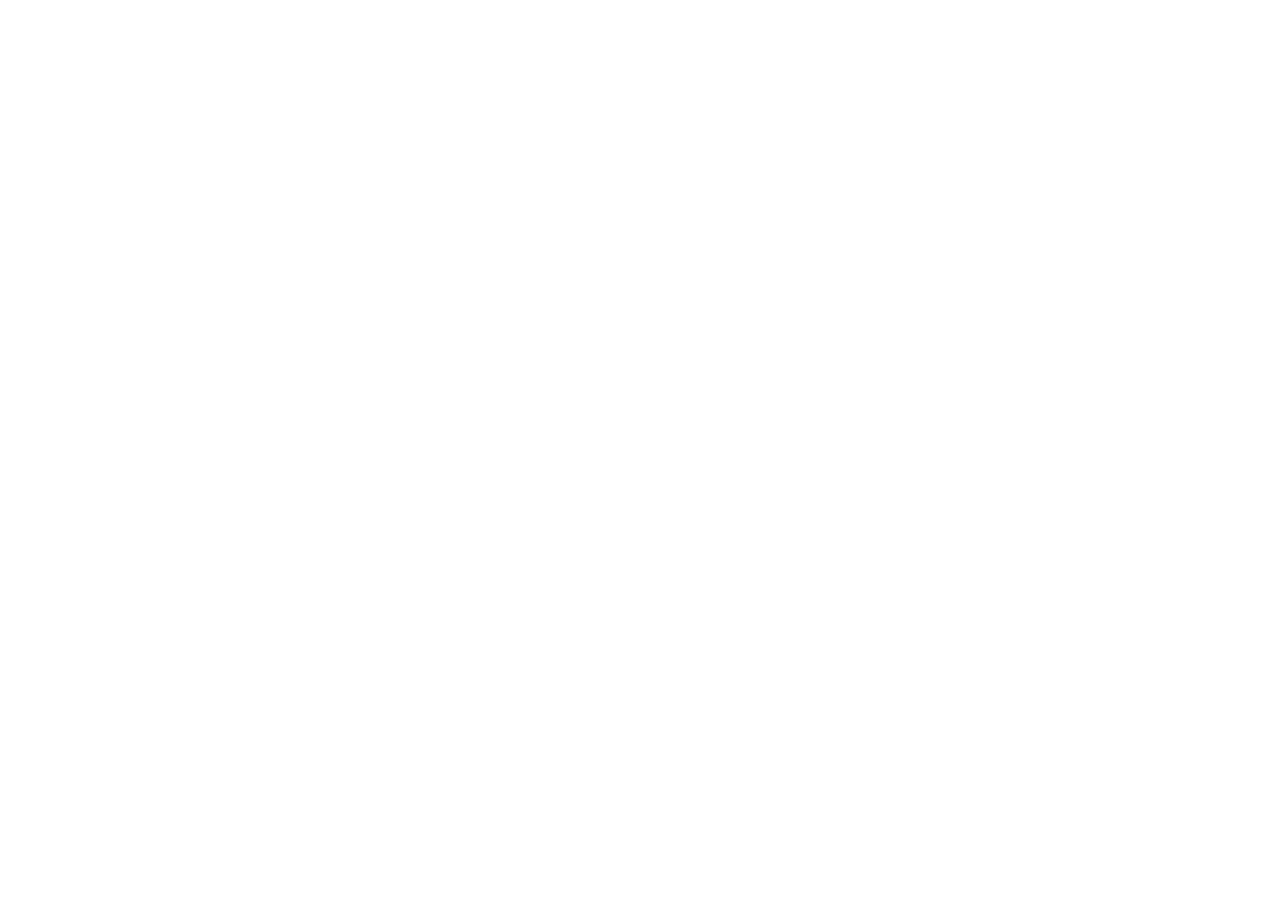
==== especialidades.html @ bef88794 "colocando imagens" ====
<!DOCTYPE html>
<html lang="pt-br">
<head>
    <meta charset="UTF-8">
    <meta http-equiv="X-UA-Compatible" content="IE=edge">
    <meta name="viewport" content="width=device-width, initial-scale=1.0">
    <title>Especialidades</title>
    <link rel="stylesheet" href="/css/estilo.css">
</head>
<body>
    
</body>
</html>
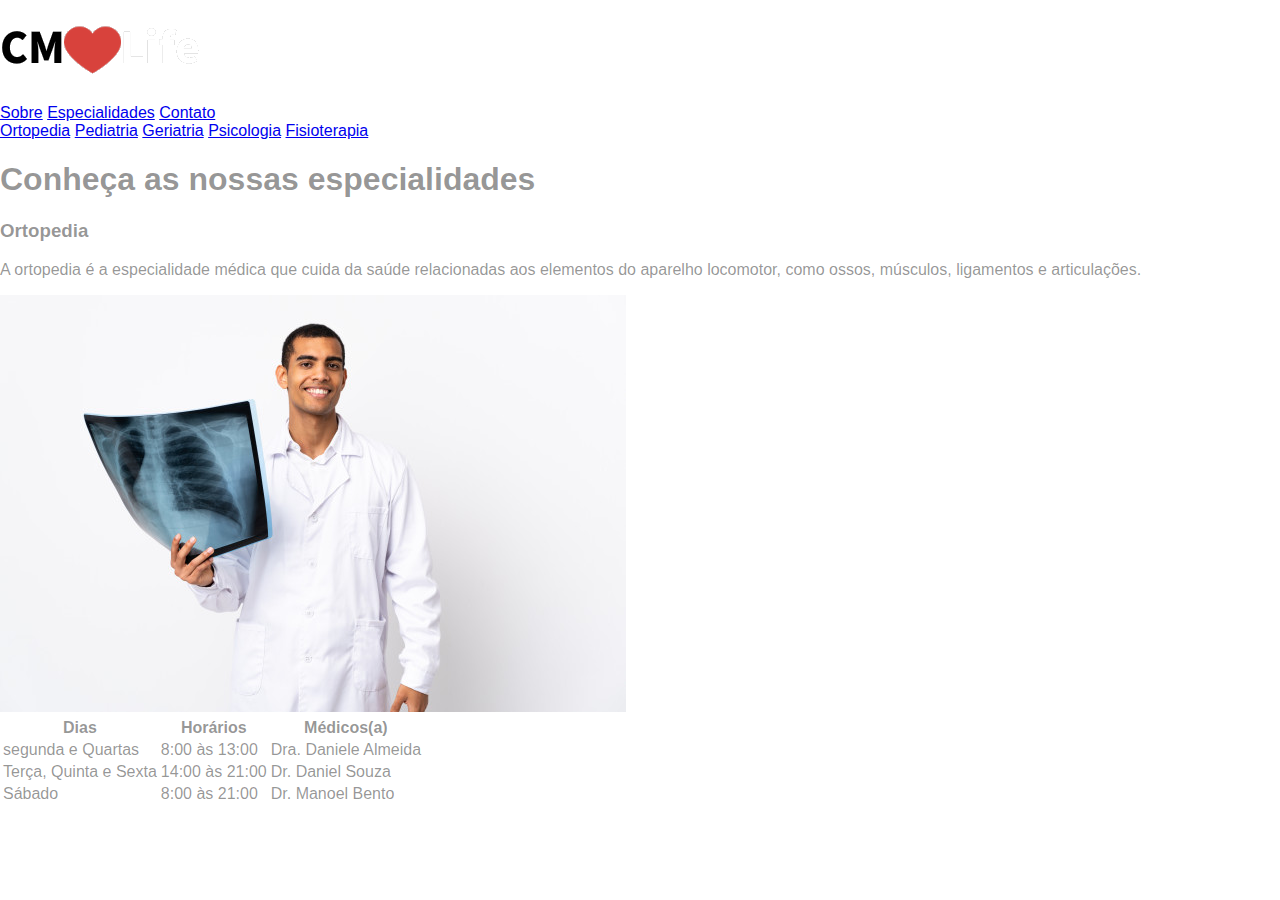
==== commit 6d7e3735: "Update especialidades.html" ====
--- a/especialidades.html
+++ b/especialidades.html
@@ -8,6 +8,72 @@
     <link rel="stylesheet" href="/css/estilo.css">
 </head>
 <body>
-    
+    <header>
+        <div>
+            <div>
+                <a href="index.html"><img src="img/logo.png" alt=""></a>
+            </div> 
+
+            <nav>
+                <a href="index.html#sobre">Sobre</a>
+                <a href="especialidades.html">Especialidades</a>
+                <a href="index.html#contato">Contato</a>
+            </nav>
+        </div>
+    </header>
+
+    <main>
+        <section>
+            <div>
+                <a href="#ortopedia">Ortopedia</a>
+                <a href="#pediatria">Pediatria</a>
+                <a href="#geriatria">Geriatria</a>
+                <a href="#psicologia">Psicologia</a>
+                <a href="#fisioterapia">Fisioterapia</a>
+            </div>
+            <h1>Conheça as nossas especialidades</h1>
+        </section>
+
+        <section id="ortopedia">
+            <div>
+                <h3>Ortopedia</h3>
+                <p>A ortopedia é a especialidade médica que cuida da saúde relacionadas aos elementos do aparelho locomotor, como ossos, músculos, ligamentos e articulações.</p>
+            </div>
+
+            <div>
+                <img src="img/ortopedia.png" alt="">
+                <table class="tabela-especialistas">
+                    <thead>
+                        <tr>
+                            <th>Dias</th>
+                            <th>Horários</th>
+                            <th>Médicos(a)</th>
+                        </tr>
+                    </thead>
+                    <tbody>
+                        <tr>
+                            <td>segunda e Quartas</td>
+                            <td>8:00 às 13:00</td>
+                            <td>Dra. Daniele Almeida</td>
+                        </tr>
+                        <tr>
+                            <td>Terça, Quinta e Sexta</td>
+                            <td>14:00 às 21:00</td>
+                            <td>Dr. Daniel Souza</td>
+                        </tr>
+                        <tr>
+                            <td>Sábado</td>
+                            <td>8:00 às 21:00</td>
+                            <td>Dr. Manoel Bento</td>
+                        </tr>
+                    </tbody>
+                </table>
+            </div>
+        </section>
+
+        <section id="pediatria">
+
+        </section>
+    </main>
 </body>
 </html>--- a/css/estilo.css
+++ b/css/estilo.css
@@ -0,0 +1,192 @@
+/*estilos gerais*/
+*{
+    box-sizing: border-box;
+}
+
+body{
+    font-family: 'Source Sans Pro',sans-serif;
+    margin: 0;
+    padding: 0;
+}
+
+main{
+    color: #0000006c;
+    margin-bottom: 60px;
+}
+
+.secao{
+    max-width: 1024px;
+    margin: 0 auto ; 
+}
+
+.secao-conteudo{
+    max-width: 600px;
+    margin: 0 auto;
+    text-align: center;
+}
+.secao-conteudo h2, .secao-conteudo h3{
+    margin: 0;
+}
+
+/* CSS TOPO*/
+
+.topo{
+    background-color: #00cad1;
+    width: 100%;
+}
+
+.topo .secao{
+    display: flex;
+    align-items: center;
+    justify-content: space-between;
+    width: 100%;
+    min-height: 60px;
+    padding: 0 10px;
+    margin: 0 auto;
+}
+
+.secao-topo{
+    font-weight: bold;
+    
+    color: #fff;
+    display: flex;
+    justify-content: center;
+    align-items: center;
+}
+
+.logo-topo{
+    height: 60px;
+}
+
+.link-topo{
+    display: flex;
+}
+
+.link-topo a{
+    padding: 10px;
+    text-decoration: none;
+    color: #fff;
+    font-weight: 600;
+    font-size: 17px;
+}
+.link-topo a:hover{
+    color: #004b4c;
+    font-size: 15px;
+}
+/* fim do topo*/
+
+/* inicio do rodapé*/
+footer{
+    background-color: #0d6e71;
+    color: #fff;
+    padding: 20px;
+}
+
+footer .secao{
+    text-align: center;
+}
+/* fim do footer*/
+
+#aobre, #especialidades, #contato{
+    padding: 40px 20px 0;
+}
+
+/* Conteudo*/
+
+.visao-geral{
+    position: relative;
+    background-image: url(../img/recepcao.png);
+    background-repeat: no-repeat;
+    background-size: cover;
+    width: 100%;
+    height: 500px;
+}
+.visao-geral-titulo{
+    height: 100%;
+    color: #fff;
+
+    padding: 10px;
+    display: flex;
+    align-items: center;
+}
+
+.visao-geral h1{
+    font-weight: 500;
+    text-transform: uppercase;
+    font-size: 30px;
+    margin: 0;
+}
+
+.visao-sobre{
+    display: flex;
+    flex-wrap: wrap;
+    justify-content: center;
+    align-items: center;
+}
+
+.secao-sobre h3{
+    font-weight: 500;
+    text-transform: uppercase;
+}
+
+.visao-sobre img{
+    height: 250px;
+}
+
+.visao-especialidades{
+    display: flex;
+    flex-wrap: wrap;
+}
+.visao-especialidade{
+    border-radius: 3px;
+    box-shadow:0px 1px 10px rgb(0 0 0 /50%) ;
+    margin: 20px;
+    width: calc(100%/3 - 40px);
+}
+.visao-especialidade img{
+    width: 100%;
+}
+
+.visao-especialidade figcaption{
+    text-align: center;
+    padding: 10px;
+    text-transform: uppercase;
+}
+
+.visao-link-horarios{
+    text-align: center;
+    margin-top: 20px;
+    padding: 15px;
+}
+
+.link-horarios {
+    background-color: #00cad1;
+    color: #fff;
+    font-weight: 600;
+    text-transform: uppercase;
+    padding: 10px 20px;
+    text-decoration: none;
+}
+
+/*RESPOSIVE*/
+
+@media (max-width: 1024px){
+    .visao-geral{height: 400px;}
+}
+
+@media (max-width: 768px){
+    .visao-geral{height: 300px;}
+    .visao-sobre img{display: none;}
+    .visao-especialidades {justify-content: center;}
+    .visao-especialidade {
+        width: calc(100% / 2 - 40px);
+      }
+}
+
+@media (max-width: 425px){
+    .visao-geral { height: 200px;}
+    .visao-geral h1 { font-size: 28px;}
+    .visao-especialidade  {
+        width: 100%;
+      }
+}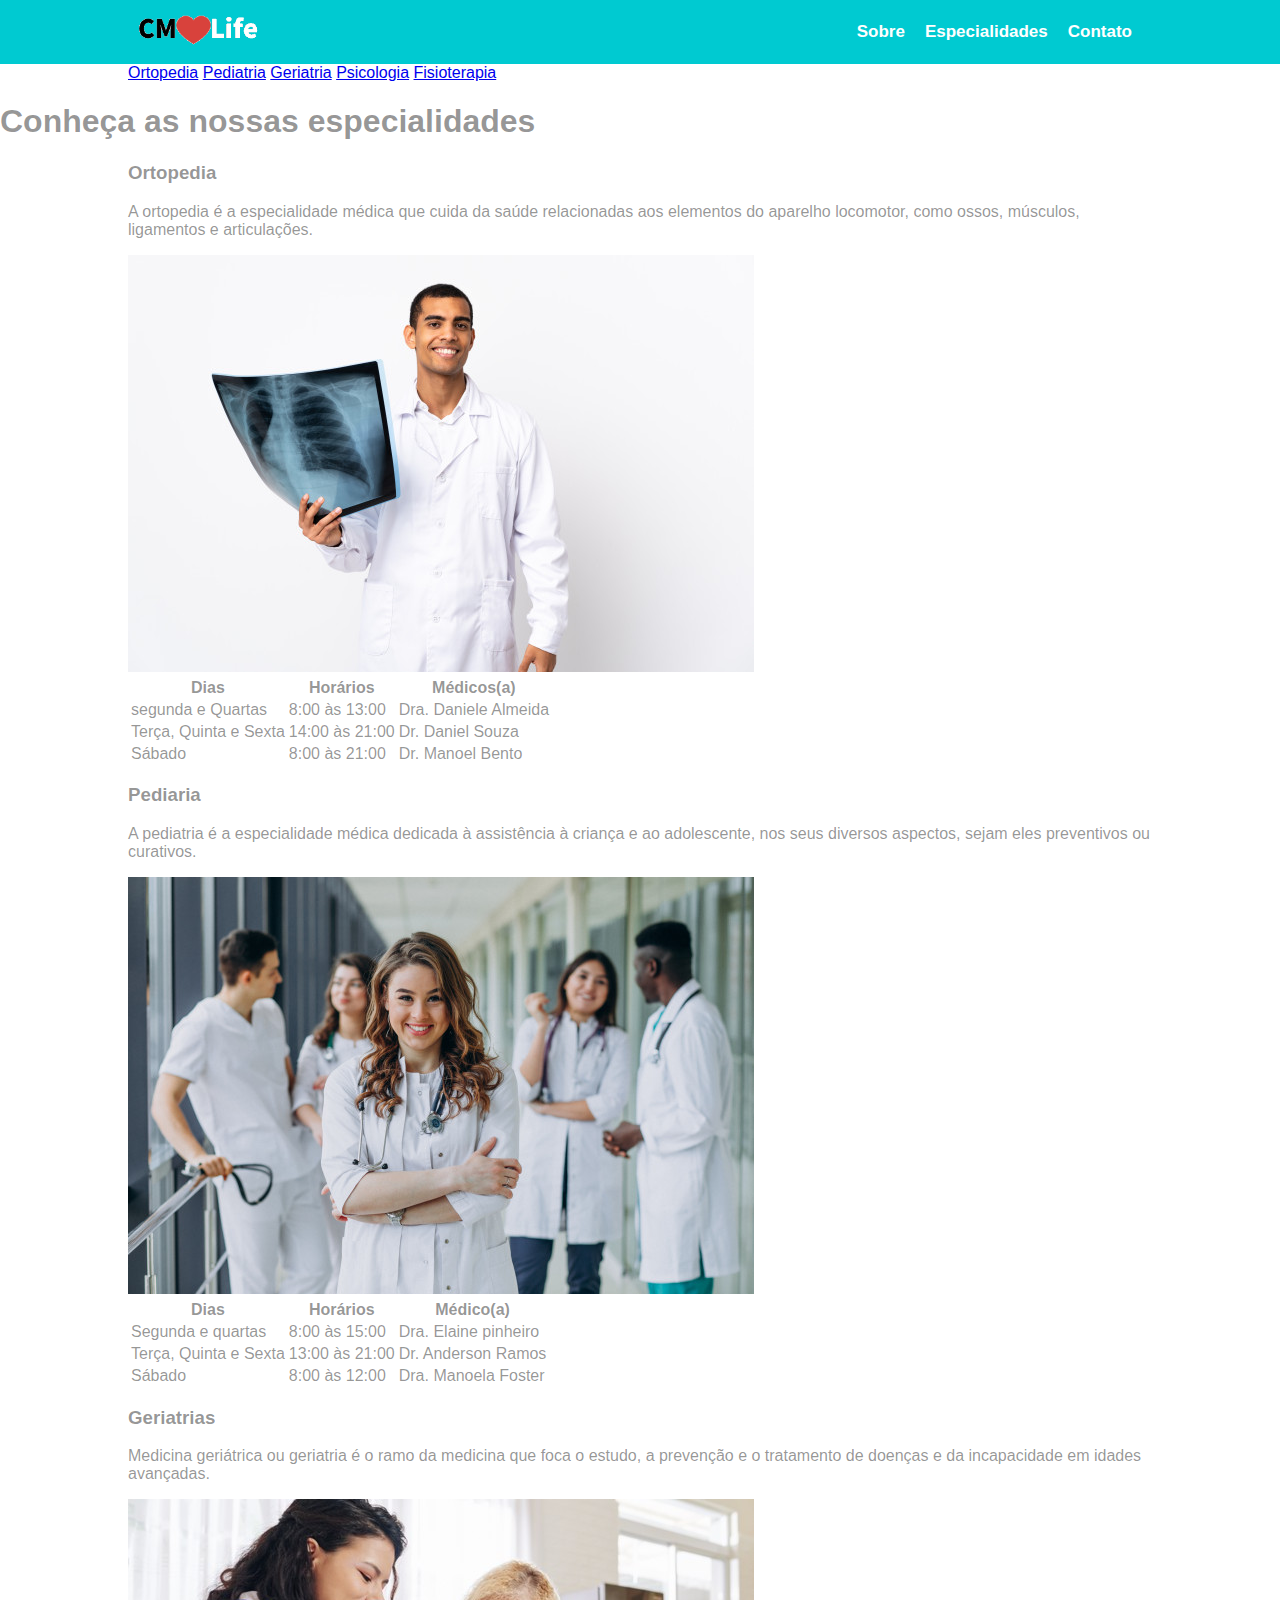
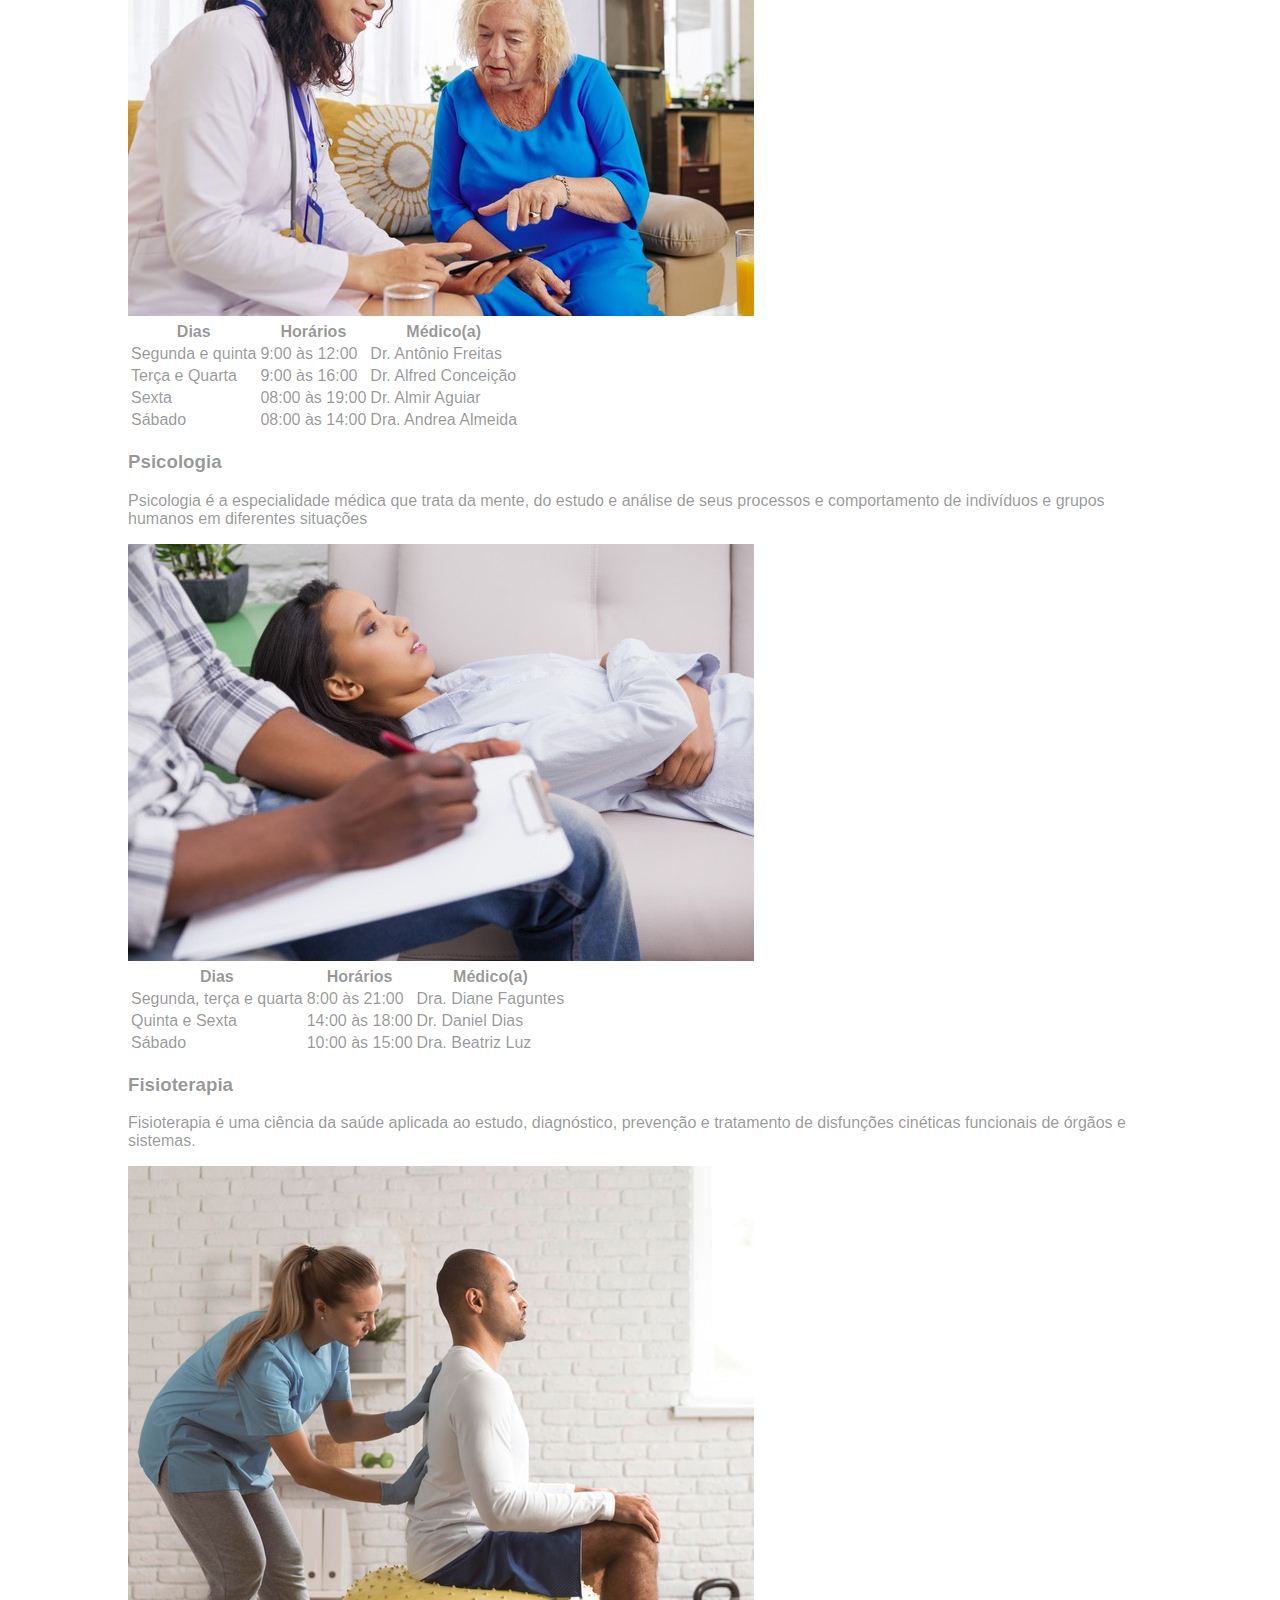
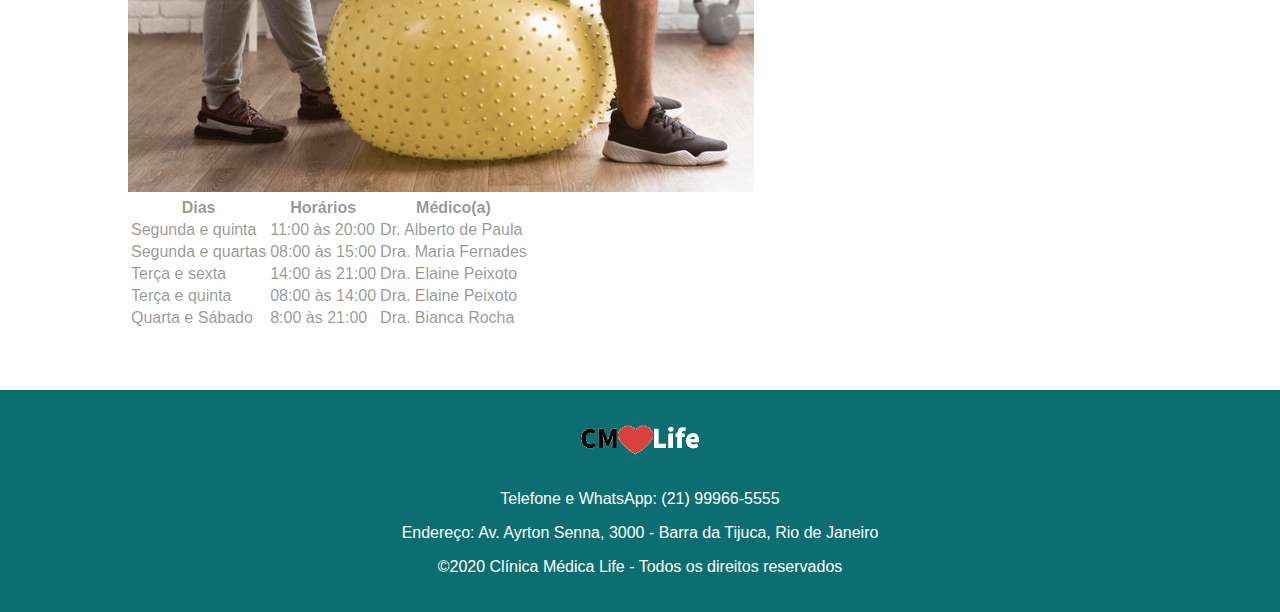
==== commit 7ca096e9: "v4" ====
--- a/especialidades.html
+++ b/especialidades.html
@@ -6,15 +6,16 @@
     <meta name="viewport" content="width=device-width, initial-scale=1.0">
     <title>Especialidades</title>
     <link rel="stylesheet" href="/css/estilo.css">
+    <link rel="stylesheet" href="/css/estilo-espec.css">
 </head>
 <body>
-    <header>
-        <div>
-            <div>
-                <a href="index.html"><img src="img/logo.png" alt=""></a>
+    <header class="topo">
+        <div class="secao">
+            <div class="secao-topo">
+                <a href="index.html"><img class="logo-topo" src="img/logo.png" alt=""></a>
             </div> 
 
-            <nav>
+            <nav class="link-topo">
                 <a href="index.html#sobre">Sobre</a>
                 <a href="especialidades.html">Especialidades</a>
                 <a href="index.html#contato">Contato</a>
@@ -23,8 +24,8 @@
     </header>
 
     <main>
-        <section>
-            <div>
+        <section class="secao-link-especialidades" >
+            <div class="secao link-especialidades ">
                 <a href="#ortopedia">Ortopedia</a>
                 <a href="#pediatria">Pediatria</a>
                 <a href="#geriatria">Geriatria</a>
@@ -34,13 +35,13 @@
             <h1>Conheça as nossas especialidades</h1>
         </section>
 
-        <section id="ortopedia">
-            <div>
+        <section id="ortopedia" class="secao secao-especialidade">
+            <div class="secao-titulo">
                 <h3>Ortopedia</h3>
                 <p>A ortopedia é a especialidade médica que cuida da saúde relacionadas aos elementos do aparelho locomotor, como ossos, músculos, ligamentos e articulações.</p>
             </div>
 
-            <div>
+            <div class="visao-tabela-especialista">
                 <img src="img/ortopedia.png" alt="">
                 <table class="tabela-especialistas">
                     <thead>
@@ -71,9 +72,187 @@
             </div>
         </section>
 
-        <section id="pediatria">
-
+        <section id="pediatria" class="secao secao-especialidade">
+            <div class="secao-titulo">
+                <h3>Pediaria</h3>
+                <p>A pediatria é a especialidade médica dedicada à assistência à criança e ao adolescente, nos seus diversos aspectos, sejam eles preventivos ou curativos.</p>
+            </div>
+
+            <div class="visao-tabela-especialista">
+                <img src="img/pediatra2.png" alt="">
+                <table class="tabela-especialistas">
+                    <thead>
+                        <tr>
+                            <th>Dias</th>
+                            <th>Horários</th>
+                            <th>Médico(a)</th>
+                        </tr>
+                    </thead>
+
+                    <tbody>
+                        <tr>
+                            <td>Segunda e quartas</td>
+                            <td>8:00 às 15:00</td>
+                            <td>Dra. Elaine pinheiro</td>
+                          </tr>
+                          <tr>
+                            <td>Terça, Quinta e Sexta</td>
+                            <td>13:00 às 21:00</td>
+                            <td>Dr. Anderson Ramos</td>
+                          </tr>
+                          <tr>
+                            <td>Sábado</td>
+                            <td>8:00 às 12:00</td>
+                            <td>Dra. Manoela Foster</td>
+                          </tr>
+                    </tbody>
+                </table>
+            </div>
+        </section>
+
+        <section id="geriatria" class="secao secao-especialidade">
+            <div class="secao-titulo">
+                <h3>Geriatrias</h3>
+                <p>Medicina geriátrica ou geriatria é o ramo da medicina que foca o estudo, a prevenção e o tratamento de doenças e da incapacidade em idades avançadas.</p>
+            </div>
+
+            <div class="visao-tabela-especialista">
+                <img src="img/geriatra.png" alt="">
+
+                <table class="tabela-especialistas">
+                    <thead>
+                        <tr>
+                            <th>Dias</th>
+                            <th>Horários</th>
+                            <th>Médico(a)</th>
+                          </tr>
+                    </thead>
+
+                    <tbody>
+                        <tr>
+                            <td>Segunda e quinta</td>
+                            <td>9:00 às 12:00</td>
+                            <td>Dr. Antônio Freitas</td>
+                          </tr>
+                          <tr>
+                            <td>Terça e Quarta</td>
+                            <td>9:00 às 16:00</td>
+                            <td>Dr. Alfred Conceição</td>
+                          </tr>
+                          <tr>
+                            <td>Sexta</td>
+                            <td>08:00 às 19:00</td>
+                            <td>Dr. Almir Aguiar</td>
+                          </tr>
+                          <tr>
+                            <td>Sábado</td>
+                            <td>08:00 às 14:00</td>
+                            <td>Dra. Andrea Almeida</td>
+                          </tr>
+                    </tbody>
+                </table>
+            </div>
+        </section>
+
+        <section id="psicologia" class="secao secao-especialidade">
+            <div class="secao-titulo">
+                <h3>Psicologia</h3>
+                <p>Psicologia é a especialidade médica que trata da mente, do estudo e análise de seus processos e comportamento de indivíduos e grupos humanos em diferentes situações</p>
+            </div>
+
+            <div class="visao-tabela-especialista">
+                <img src="img/psicologo.png" alt="">
+
+                <table class="tabela-especialistas">
+                    <thead>
+                        <tr>
+                            <th>Dias</th>
+                            <th>Horários</th>
+                            <th>Médico(a)</th>
+                          </tr>
+                    </thead>
+
+                    <tbody>
+                        <tr>
+                            <td>Segunda, terça e quarta</td>
+                            <td>8:00 às 21:00</td>
+                            <td>Dra. Diane Faguntes</td>
+                          </tr>
+                          <tr>
+                            <td>Quinta e Sexta</td>
+                            <td>14:00 às 18:00</td>
+                            <td>Dr. Daniel Dias</td>
+                          </tr>
+                          <tr>
+                            <td>Sábado</td>
+                            <td>10:00 às 15:00</td>
+                            <td>Dra. Beatriz Luz</td>
+                          </tr>
+                    </tbody>
+                </table>
+            </div>
+        </section>
+
+        <section id="fisioterapia" class="secao secao-especialidade">
+            <div class="secao-tutulo">
+                <h3>Fisioterapia</h3>
+                <p>Fisioterapia é uma ciência da saúde aplicada ao estudo, diagnóstico, prevenção e tratamento de disfunções cinéticas funcionais de órgãos e sistemas.</p>
+            </div>
+
+            <div class="visao-tabela-especialista">
+                <img src="img/fisioterapia.png" alt="">
+
+                <table class="tabela-especialistas">
+                    <thead>
+                        <tr>
+                            <th>Dias</th>
+                            <th>Horários</th>
+                            <th>Médico(a)</th>
+                          </tr>
+                    </thead>
+
+                    <tbody>
+                        <tr>
+                            <td>Segunda e quinta</td>
+                            <td>11:00 às 20:00</td>
+                            <td>Dr. Alberto de Paula</td>
+                          </tr>
+                          <tr>
+                            <td>Segunda e quartas</td>
+                            <td>08:00 às 15:00</td>
+                            <td>Dra. Maria Fernades</td>
+                          </tr>
+                          <tr>
+                            <td>Terça e sexta</td>
+                            <td>14:00 às 21:00</td>
+                            <td>Dra. Elaine Peixoto</td>
+                          </tr>
+                          <tr>
+                            <td>Terça e quinta</td>
+                            <td>08:00 às 14:00</td>
+                            <td>Dra. Elaine Peixoto</td>
+                          </tr>
+                          <tr>
+                            <td>Quarta e Sábado</td>
+                            <td>8:00 às 21:00</td>
+                            <td>Dra. Bianca Rocha</td>
+                          </tr>
+                    </tbody>
+                </table>
+            </div>
         </section>
     </main>
+
+    <footer>
+        <div class="secao">
+            <img class="logo-topo" src="img/logo.png" alt="">
+
+            <p>Telefone e WhatsApp: (21) 99966-5555</p>
+        
+              <p>Endereço: Av. Ayrton Senna, 3000 - Barra da Tijuca, Rio de Janeiro</p>
+        
+              <p> ©2020 Clínica Médica Life  - Todos os direitos reservados</p>
+        </div>
+    </footer>
 </body>
 </html>